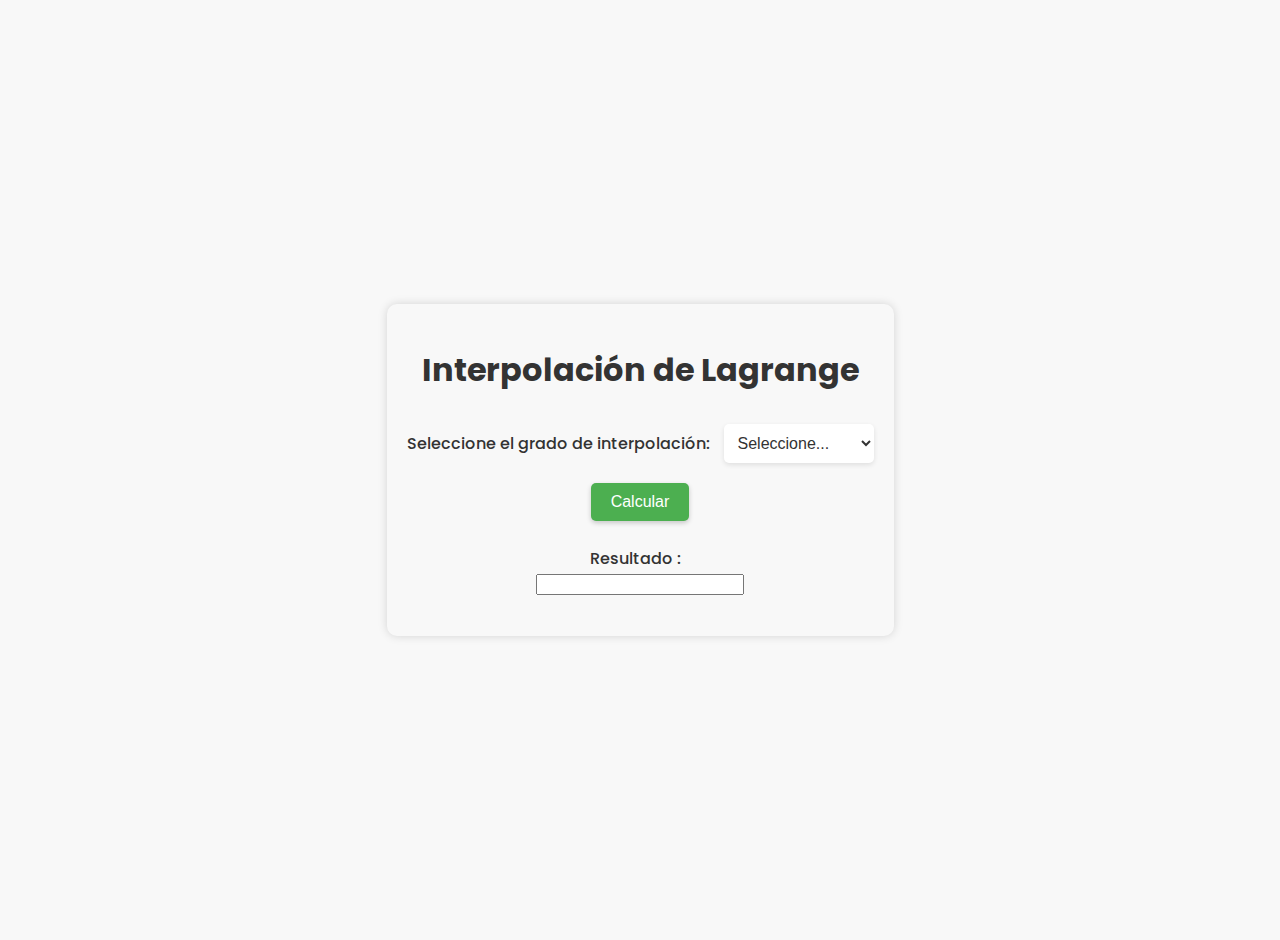
==== index.html @ 583abfdc "Primera actualizacion" ====
<!DOCTYPE html>
<html lang="en">
<head>
    <meta charset="UTF-8">
    <meta name="viewport" content="width=device-width, initial-scale=1.0">
    <title>Interpolación de Lagrange</title>
    <link rel="stylesheet" href="style.css">
</head>
<body>
    <div class="rounded-margin">
        <h1>Interpolación de Lagrange</h1>
        <div>
            <label for="grado">Seleccione el grado de interpolación:</label>
            <select id="grado">
                <option value="">Seleccione...</option>
                <option value="1">Primer grado</option>
                <option value="2">Segundo grado</option>
                <option value="3">Tercer grado</option>
            </select>
        </div>
        <center>
        <div id="inputs-container"></div>
            <button id="calcular">Calcular</button><br><br>
        <div>
            <label for="resultado">Resultado :</label><br>
            <input type="text" id="resultado" readonly>
        </div>
    </center>
    </div>
    <script src="script.js"></script>
</body>
</html>
---- style.css ----
@import url('https://fonts.googleapis.com/css2?family=Poppins:wght@400;500;600&display=swap');

body {
    font-family: 'Poppins', sans-serif;
    background-color: #f8f8f8;
    color: #333;
    display: flex;
    flex-direction: column;
    align-items: center;
    justify-content: center;
    min-height: 100vh;
    margin: 0;
    padding: 20px;
}

h1 {
    text-align: center;
    margin-bottom: 30px;
}

div {
    margin-bottom: 20px;
}

.rounded-margin {
    margin: 20px;
    border-radius: 10px;
    padding: 20px;
    box-shadow: 0 0 10px rgba(0,0,0,0.15);
}

label {
    font-weight: 500;
    margin-right: 10px;
}

select,
input[type="number"] {
    padding: 10px;
    border: none;
    border-radius: 5px;
    box-shadow: 0 2px 5px rgba(0, 0, 0, 0.1);
    font-size: 16px;
    background-color: #fff;
    color: #333;
    outline: none;
}

button {
    padding: 10px 20px;
    border: none;
    border-radius: 5px;
    background-color: #4CAF50;
    color: #fff;
    font-size: 16px;
    cursor: pointer;
    box-shadow: 0 2px 5px rgba(0, 0, 0, 0.2);
    transition: background-color 0.3s ease;
}

button:hover {
    background-color: #45a049;
}

#resultado {
    width: 200px;
    text-align: center;
    font-weight: 600;
}
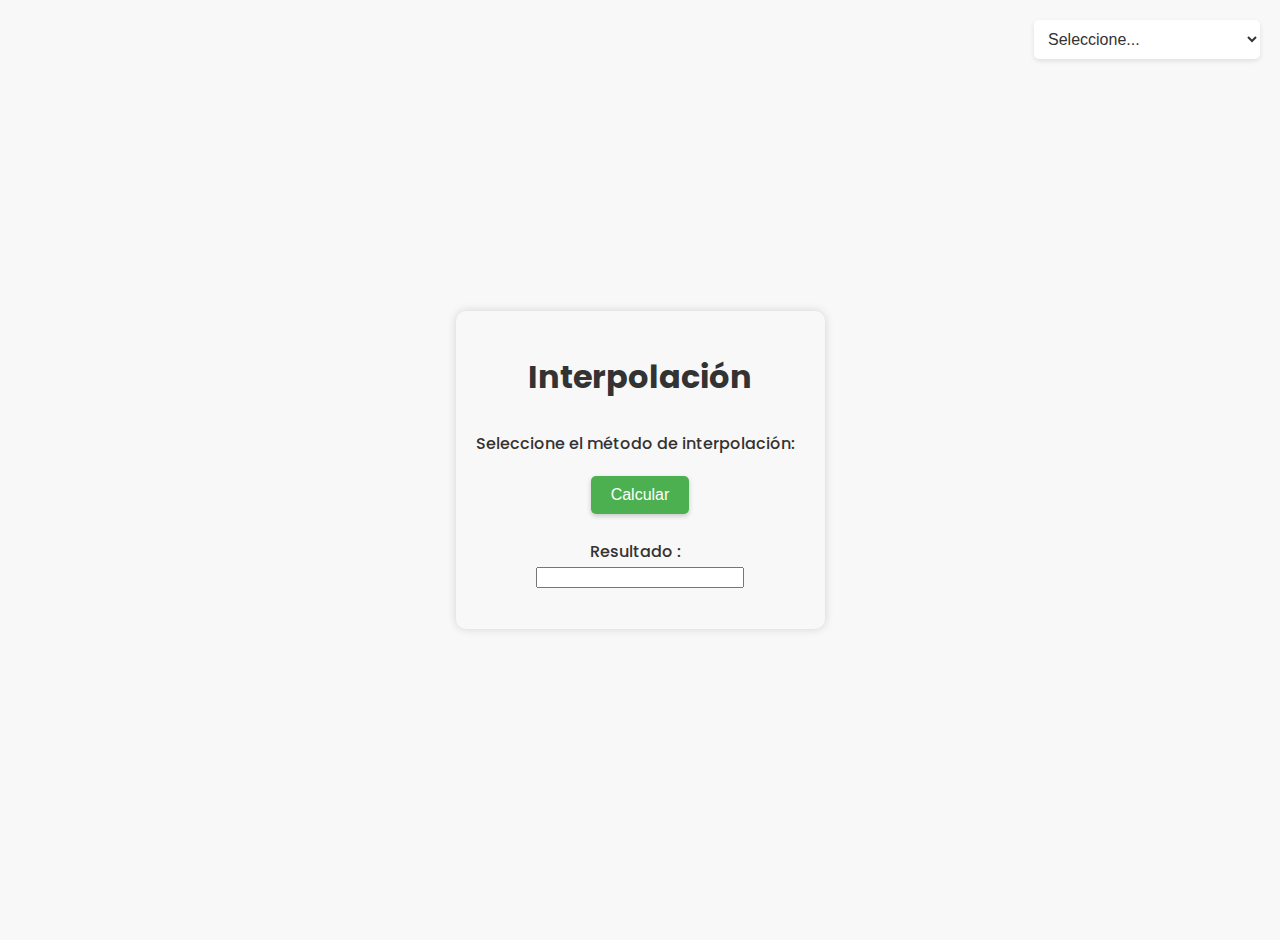
==== commit 7de2d86c: "Segunda actualizacion" ====
--- a/index.html
+++ b/index.html
@@ -3,29 +3,28 @@
 <head>
     <meta charset="UTF-8">
     <meta name="viewport" content="width=device-width, initial-scale=1.0">
-    <title>Interpolación de Lagrange</title>
+    <title>Interpolación</title>
     <link rel="stylesheet" href="style.css">
 </head>
 <body>
     <div class="rounded-margin">
-        <h1>Interpolación de Lagrange</h1>
+        <h1>Interpolación</h1>
         <div>
-            <label for="grado">Seleccione el grado de interpolación:</label>
-            <select id="grado">
+            <label for="metodo">Seleccione el método de interpolación:</label>
+            <select id="metodo">
                 <option value="">Seleccione...</option>
-                <option value="1">Primer grado</option>
-                <option value="2">Segundo grado</option>
-                <option value="3">Tercer grado</option>
+                <option value="lagrange">Interpolación de Lagrange</option>
+                <option value="lineal">Interpolación Lineal</option>
             </select>
         </div>
+        <div id="inputs-container"></div>
         <center>
-        <div id="inputs-container"></div>
             <button id="calcular">Calcular</button><br><br>
-        <div>
-            <label for="resultado">Resultado :</label><br>
-            <input type="text" id="resultado" readonly>
-        </div>
-    </center>
+            <div>
+                <label for="resultado">Resultado :</label><br>
+                <input type="text" id="resultado" readonly>
+            </div>
+        </center>
     </div>
     <script src="script.js"></script>
 </body>
--- a/style.css
+++ b/style.css
@@ -11,6 +11,7 @@
     min-height: 100vh;
     margin: 0;
     padding: 20px;
+    position: relative;
 }
 
 h1 {
@@ -44,6 +45,13 @@
     background-color: #fff;
     color: #333;
     outline: none;
+    transition: all 0.3s ease;
+}
+
+select:focus,
+input[type="number"]:focus {
+    box-shadow: 0 2px 5px rgba(0, 0, 0, 0.3);
+    transform: scale(1.05);
 }
 
 button {
@@ -66,4 +74,20 @@
     width: 200px;
     text-align: center;
     font-weight: 600;
+}
+
+#metodo {
+    position: absolute;
+    top: 20px;
+    right: 20px;
+    animation: slide-in 0.5s ease;
+}
+
+@keyframes slide-in {
+    0% {
+        transform: translateX(100%);
+    }
+    100% {
+        transform: translateX(0);
+    }
 }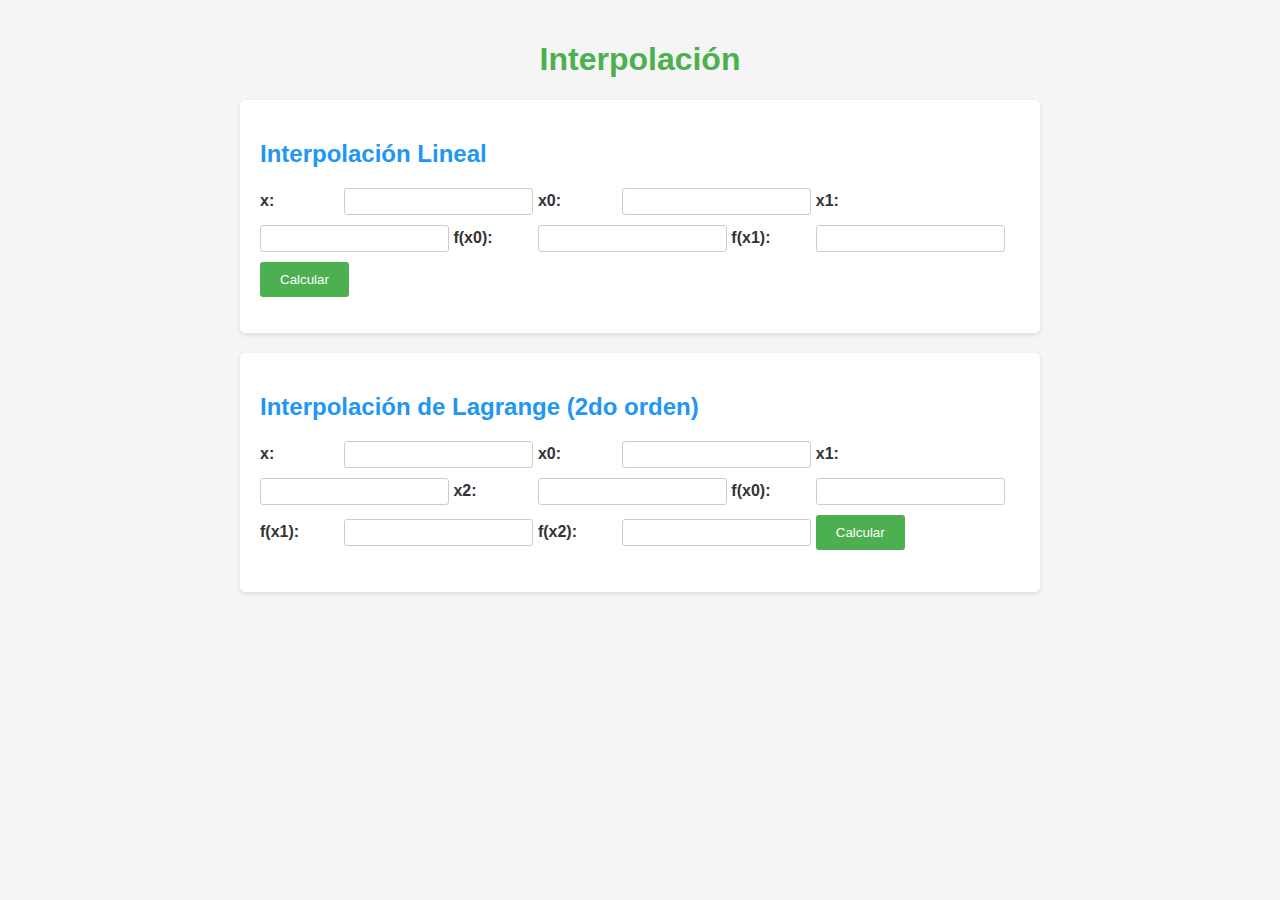
==== commit ee27dd82: "Ya alavrga" ====
--- a/index.html
+++ b/index.html
@@ -7,24 +7,42 @@
     <link rel="stylesheet" href="style.css">
 </head>
 <body>
-    <div class="rounded-margin">
+    <div class="container">
         <h1>Interpolación</h1>
-        <div>
-            <label for="metodo">Seleccione el método de interpolación:</label>
-            <select id="metodo">
-                <option value="">Seleccione...</option>
-                <option value="lagrange">Interpolación de Lagrange</option>
-                <option value="lineal">Interpolación Lineal</option>
-            </select>
+        <div class="form-group">
+            <h2>Interpolación Lineal</h2>
+            <label for="x-linear">x:</label>
+            <input type="number" id="x-linear" required>
+            <label for="x0-linear">x0:</label>
+            <input type="number" id="x0-linear" required>
+            <label for="x1-linear">x1:</label>
+            <input type="number" id="x1-linear" required>
+            <label for="fx0-linear">f(x0):</label>
+            <input type="number" id="fx0-linear" required>
+            <label for="fx1-linear">f(x1):</label>
+            <input type="number" id="fx1-linear" required>
+            <button onclick="calculateLinearInterpolation()">Calcular</button>
+            <p id="linear-result"></p>
         </div>
-        <div id="inputs-container"></div>
-        <center>
-            <button id="calcular">Calcular</button><br><br>
-            <div>
-                <label for="resultado">Resultado :</label><br>
-                <input type="text" id="resultado" readonly>
-            </div>
-        </center>
+        <div class="form-group">
+            <h2>Interpolación de Lagrange (2do orden)</h2>
+            <label for="x-lagrange">x:</label>
+            <input type="number" id="x-lagrange" required>
+            <label for="x0-lagrange">x0:</label>
+            <input type="number" id="x0-lagrange" required>
+            <label for="x1-lagrange">x1:</label>
+            <input type="number" id="x1-lagrange" required>
+            <label for="x2-lagrange">x2:</label>
+            <input type="number" id="x2-lagrange" required>
+            <label for="fx0-lagrange">f(x0):</label>
+            <input type="number" id="fx0-lagrange" required>
+            <label for="fx1-lagrange">f(x1):</label>
+            <input type="number" id="fx1-lagrange" required>
+            <label for="fx2-lagrange">f(x2):</label>
+            <input type="number" id="fx2-lagrange" required>
+            <button onclick="calculateLagrangeInterpolation()">Calcular</button>
+            <p id="lagrange-result"></p>
+        </div>
     </div>
     <script src="script.js"></script>
 </body>
--- a/style.css
+++ b/style.css
@@ -1,93 +1,63 @@
-@import url('https://fonts.googleapis.com/css2?family=Poppins:wght@400;500;600&display=swap');
+/* Estilos generales */
+body {
+    font-family: Arial, sans-serif;
+    background-color: #f5f5f5;
+    color: #333;
+    margin: 0;
+    padding: 0;
+}
 
-body {
-    font-family: 'Poppins', sans-serif;
-    background-color: #f8f8f8;
-    color: #333;
-    display: flex;
-    flex-direction: column;
-    align-items: center;
-    justify-content: center;
-    min-height: 100vh;
-    margin: 0;
+.container {
+    max-width: 800px;
+    margin: 0 auto;
     padding: 20px;
-    position: relative;
 }
 
 h1 {
     text-align: center;
-    margin-bottom: 30px;
+    color: #4CAF50;
 }
 
-div {
+h2 {
+    color: #2196F3;
+}
+
+.form-group {
+    background-color: #fff;
+    padding: 20px;
+    border-radius: 5px;
+    box-shadow: 0 2px 5px rgba(0, 0, 0, 0.1);
     margin-bottom: 20px;
 }
 
-.rounded-margin {
-    margin: 20px;
-    border-radius: 10px;
-    padding: 20px;
-    box-shadow: 0 0 10px rgba(0,0,0,0.15);
+label {
+    display: inline-block;
+    width: 80px;
+    font-weight: bold;
+    margin-bottom: 10px;
 }
 
-label {
-    font-weight: 500;
-    margin-right: 10px;
-}
-
-select,
 input[type="number"] {
-    padding: 10px;
-    border: none;
-    border-radius: 5px;
-    box-shadow: 0 2px 5px rgba(0, 0, 0, 0.1);
-    font-size: 16px;
-    background-color: #fff;
-    color: #333;
-    outline: none;
-    transition: all 0.3s ease;
-}
-
-select:focus,
-input[type="number"]:focus {
-    box-shadow: 0 2px 5px rgba(0, 0, 0, 0.3);
-    transform: scale(1.05);
+    padding: 5px;
+    border: 1px solid #ccc;
+    border-radius: 3px;
+    margin-bottom: 10px;
 }
 
 button {
+    background-color: #4CAF50;
+    color: #fff;
     padding: 10px 20px;
     border: none;
-    border-radius: 5px;
-    background-color: #4CAF50;
-    color: #fff;
-    font-size: 16px;
+    border-radius: 3px;
     cursor: pointer;
-    box-shadow: 0 2px 5px rgba(0, 0, 0, 0.2);
-    transition: background-color 0.3s ease;
 }
 
 button:hover {
     background-color: #45a049;
 }
 
-#resultado {
-    width: 200px;
-    text-align: center;
-    font-weight: 600;
-}
-
-#metodo {
-    position: absolute;
-    top: 20px;
-    right: 20px;
-    animation: slide-in 0.5s ease;
-}
-
-@keyframes slide-in {
-    0% {
-        transform: translateX(100%);
-    }
-    100% {
-        transform: translateX(0);
-    }
+p {
+    font-weight: bold;
+    margin-top: 10px;
 }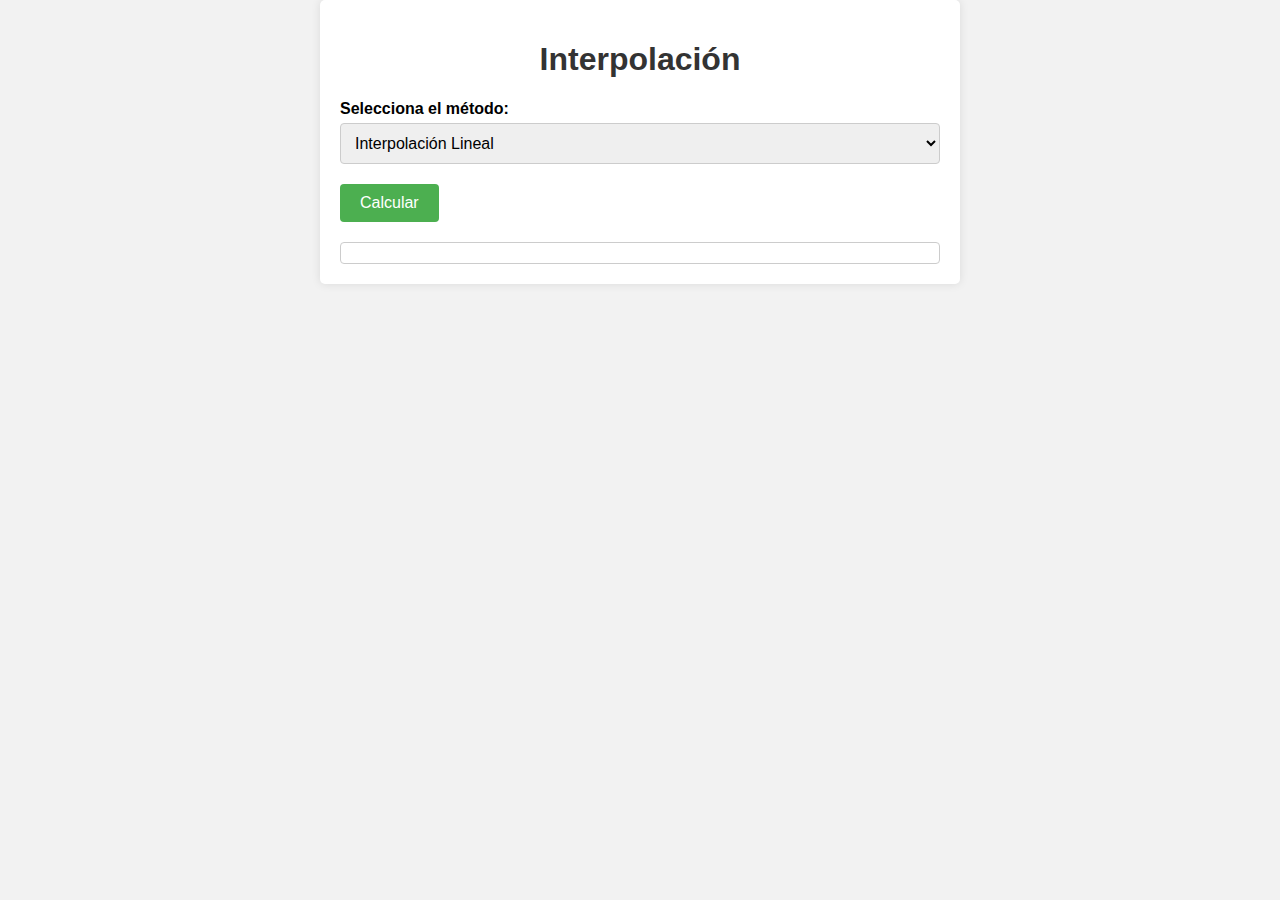
==== commit 50182523: "Actualizacion Buena" ====
--- a/index.html
+++ b/index.html
@@ -10,39 +10,17 @@
     <div class="container">
         <h1>Interpolación</h1>
         <div class="form-group">
-            <h2>Interpolación Lineal</h2>
-            <label for="x-linear">x:</label>
-            <input type="number" id="x-linear" required>
-            <label for="x0-linear">x0:</label>
-            <input type="number" id="x0-linear" required>
-            <label for="x1-linear">x1:</label>
-            <input type="number" id="x1-linear" required>
-            <label for="fx0-linear">f(x0):</label>
-            <input type="number" id="fx0-linear" required>
-            <label for="fx1-linear">f(x1):</label>
-            <input type="number" id="fx1-linear" required>
-            <button onclick="calculateLinearInterpolation()">Calcular</button>
-            <p id="linear-result"></p>
+            <label for="method">Selecciona el método:</label>
+            <select id="method" onchange="updateInputs()">
+                <option value="lineal">Interpolación Lineal</option>
+                <option value="lagrange1">Interpolación de Lagrange (1er orden)</option>
+                <option value="lagrange2">Interpolación de Lagrange (2do orden)</option>
+                <option value="lagrange3">Interpolación de Lagrange (3er orden)</option>
+            </select>
         </div>
-        <div class="form-group">
-            <h2>Interpolación de Lagrange (2do orden)</h2>
-            <label for="x-lagrange">x:</label>
-            <input type="number" id="x-lagrange" required>
-            <label for="x0-lagrange">x0:</label>
-            <input type="number" id="x0-lagrange" required>
-            <label for="x1-lagrange">x1:</label>
-            <input type="number" id="x1-lagrange" required>
-            <label for="x2-lagrange">x2:</label>
-            <input type="number" id="x2-lagrange" required>
-            <label for="fx0-lagrange">f(x0):</label>
-            <input type="number" id="fx0-lagrange" required>
-            <label for="fx1-lagrange">f(x1):</label>
-            <input type="number" id="fx1-lagrange" required>
-            <label for="fx2-lagrange">f(x2):</label>
-            <input type="number" id="fx2-lagrange" required>
-            <button onclick="calculateLagrangeInterpolation()">Calcular</button>
-            <p id="lagrange-result"></p>
-        </div>
+        <div id="inputs"></div>
+        <button id="calculate" onclick="calculate()">Calcular</button>
+        <div id="result"></div>
     </div>
     <script src="script.js"></script>
 </body>
--- a/style.css
+++ b/style.css
@@ -1,63 +1,77 @@
 /* Estilos generales */
 body {
     font-family: Arial, sans-serif;
-    background-color: #f5f5f5;
-    color: #333;
+    background-color: #f2f2f2;
     margin: 0;
     padding: 0;
 }
 
 .container {
-    max-width: 800px;
+    max-width: 600px;
     margin: 0 auto;
     padding: 20px;
+    background-color: #fff;
+    border-radius: 5px;
+    box-shadow: 0 0 10px rgba(0, 0, 0, 0.1);
+    animation: fadeIn 0.5s ease;
+}
+
+/* Animación de entrada */
+@keyframes fadeIn {
+    from {
+        opacity: 0;
+        transform: translateY(-20px);
+    }
+    to {
+        opacity: 1;
+        transform: translateY(0);
+    }
 }
 
 h1 {
     text-align: center;
-    color: #4CAF50;
-}
-
-h2 {
-    color: #2196F3;
+    color: #333;
 }
 
 .form-group {
-    background-color: #fff;
-    padding: 20px;
-    border-radius: 5px;
-    box-shadow: 0 2px 5px rgba(0, 0, 0, 0.1);
     margin-bottom: 20px;
 }
 
 label {
-    display: inline-block;
-    width: 80px;
+    display: block;
     font-weight: bold;
-    margin-bottom: 10px;
+    margin-bottom: 5px;
 }
 
-input[type="number"] {
-    padding: 5px;
+input[type="number"],
+select {
+    width: 100%;
+    padding: 10px;
     border: 1px solid #ccc;
-    border-radius: 3px;
-    margin-bottom: 10px;
+    border-radius: 4px;
+    box-sizing: border-box;
+    font-size: 16px;
 }
 
 button {
     background-color: #4CAF50;
-    color: #fff;
+    color: white;
     padding: 10px 20px;
     border: none;
-    border-radius: 3px;
+    border-radius: 4px;
     cursor: pointer;
+    font-size: 16px;
+    transition: background-color 0.3s ease;
 }
 
 button:hover {
     background-color: #45a049;
 }
 
-p {
+#result {
+    margin-top: 20px;
+    padding: 10px;
+    border: 1px solid #ccc;
+    border-radius: 4px;
     font-weight: bold;
-    margin-top: 10px;
 }